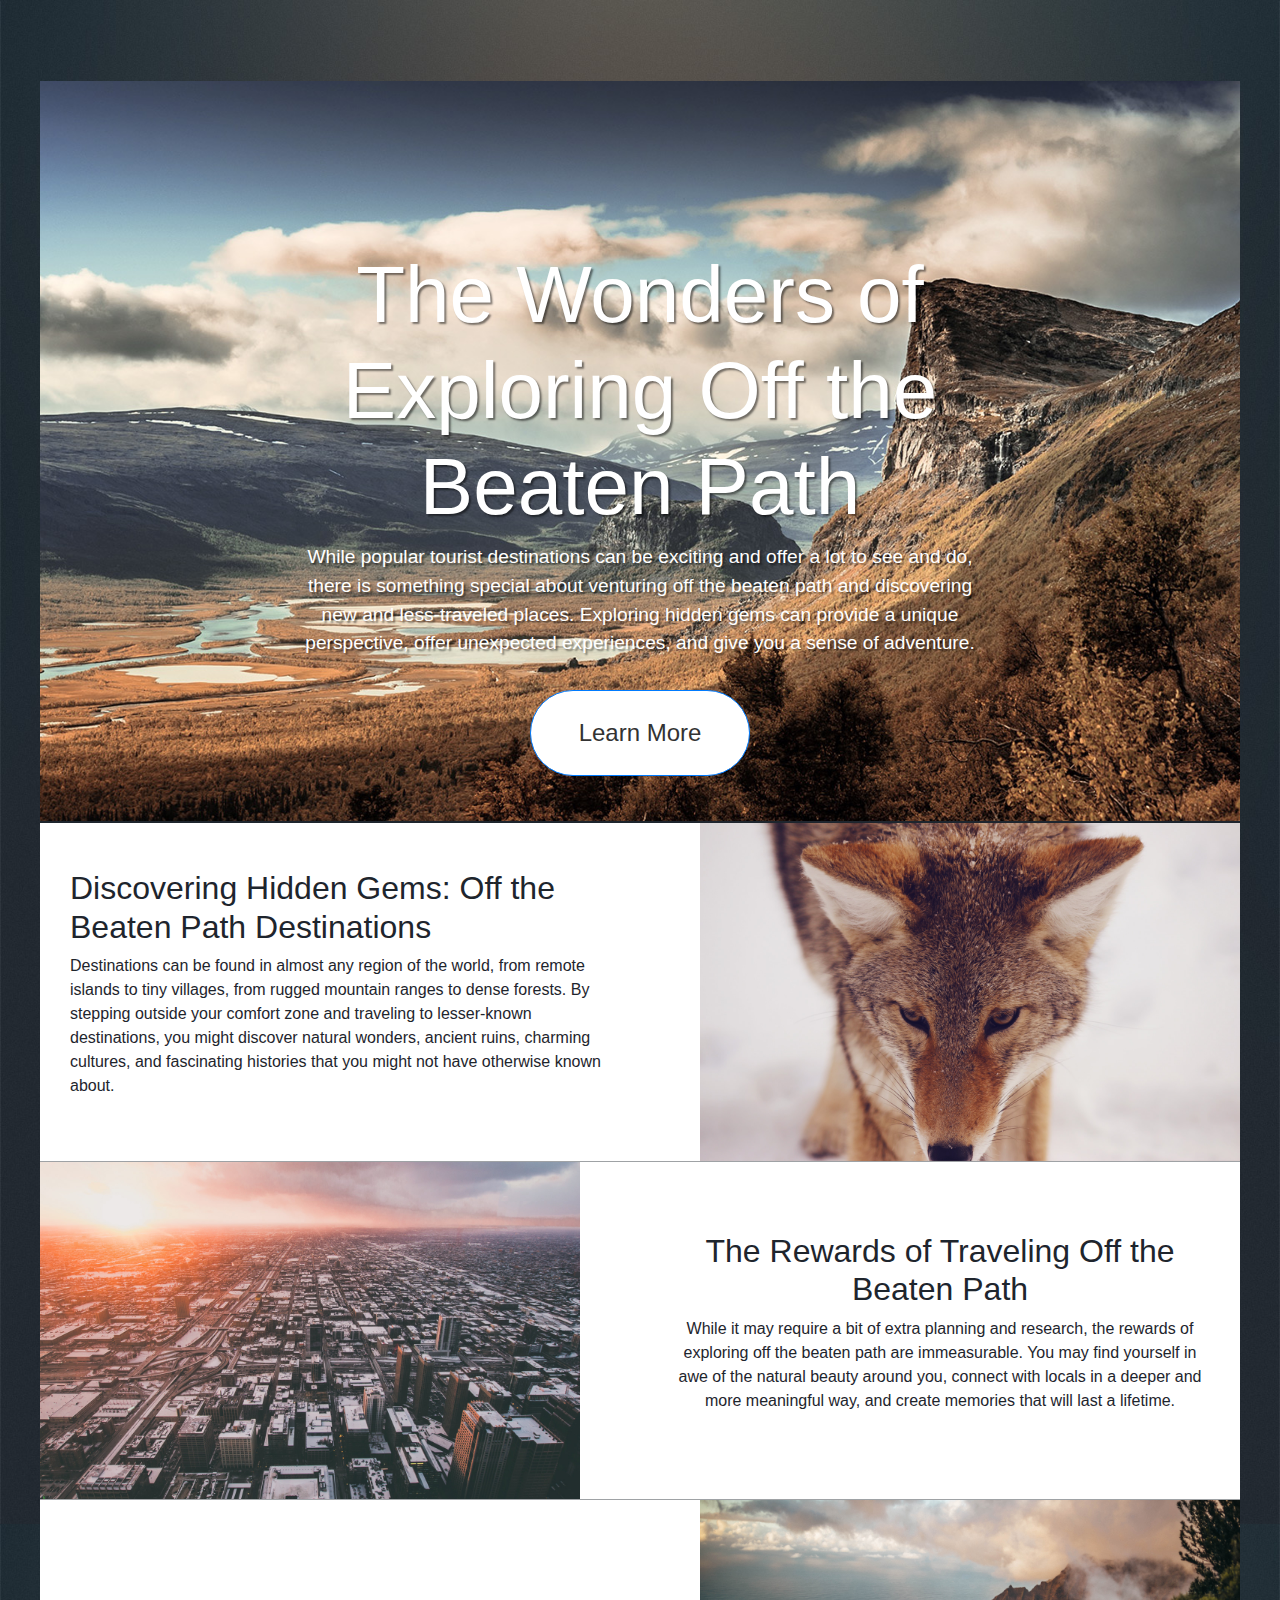
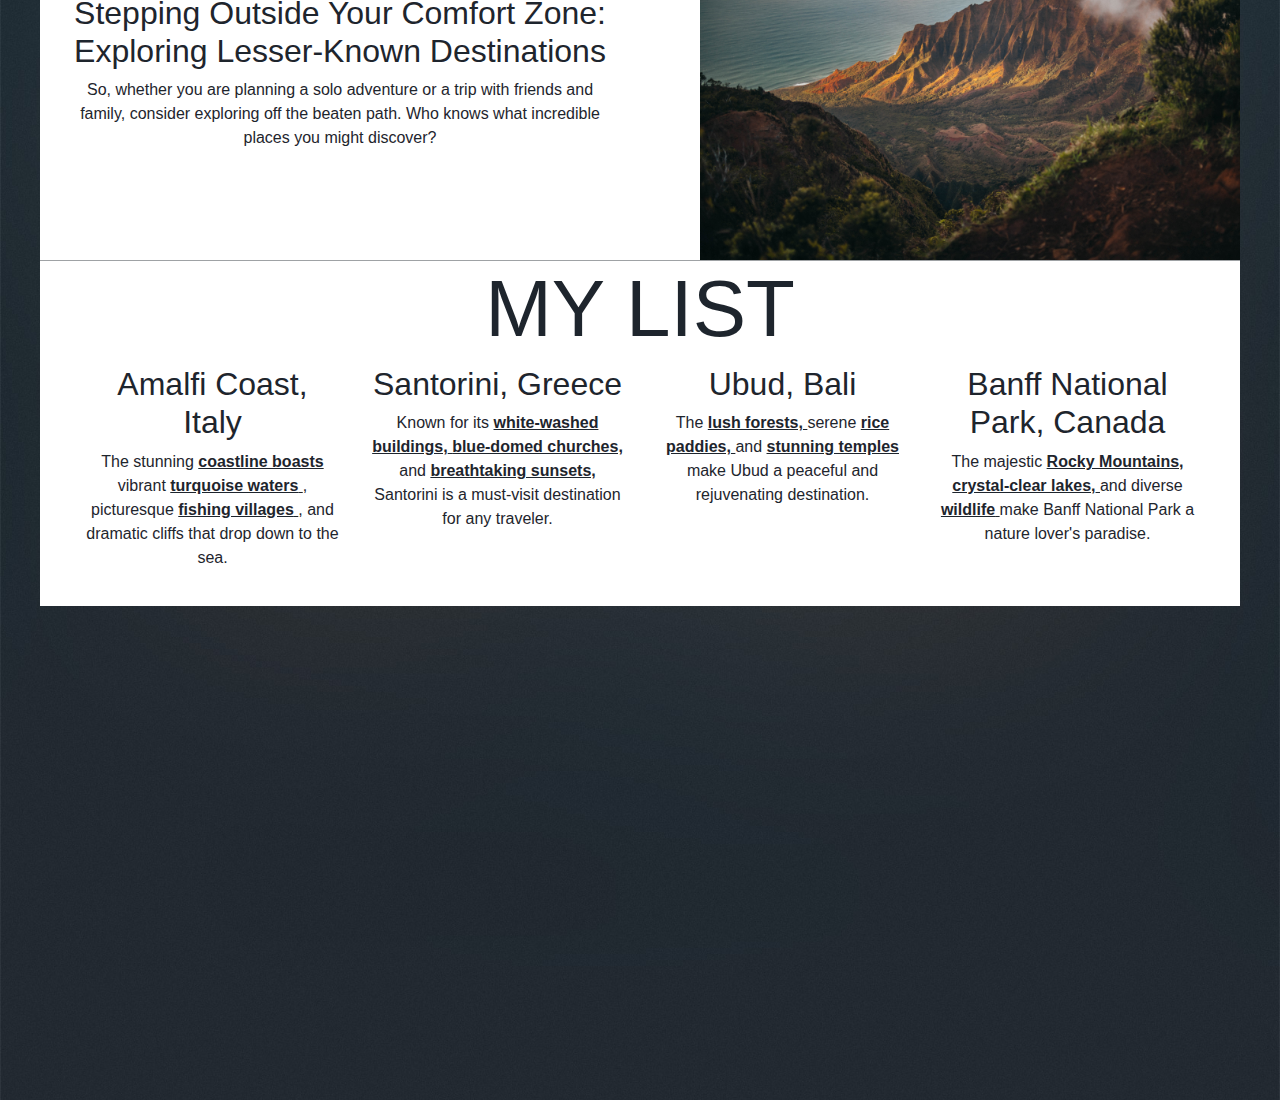
==== test.html @ a907fd4c "commit" ====
<!DOCTYPE html>
<html>
  <head>
    <head>
      <meta charset="UTF-8" />
      <meta name="viewport" content="width=device-width, initial-scale=1.0" />
      <title>Login</title>
      <link rel="stylesheet" href="app.css" />
      <link rel="stylesheet" href="Animation.css" />

      <link
        rel="stylesheet"
        href="https://cdn.jsdelivr.net/npm/bootstrap@4.0.0/dist/css/bootstrap.min.css"
        integrity="sha384-Gn5384xqQ1aoWXA+058RXPxPg6fy4IWvTNh0E263XmFcJlSAwiGgFAW/dAiS6JXm"
        crossorigin="anonymous"
      />

      <link
        href="https://unpkg.com/boxicons@2.1.4/css/boxicons.min.css"
        rel="stylesheet"
      />
    </head>
  </head>

  <body>
    <section id="section2">
      <div class="second-animation">
        <div class="container-small-own">
          <div class="personal-blog">
            <div class="header">
              <div class="container-fluid p-0">
                <img class="img-fluid" src="/Images/header-Blog.jpg" alt="" />
                <div class="text-center overlay-text">
                  <div class="grid-title">
                    <h1>The Wonders of Exploring Off the Beaten Path</h1>
                  </div>
                  <div class="grid-text">
                    <p>
                      While popular tourist destinations can be exciting and
                      offer a lot to see and do, there is something special
                      about venturing off the beaten path and discovering new
                      and less-traveled places. Exploring hidden gems can
                      provide a unique perspective, offer unexpected
                      experiences, and give you a sense of adventure.
                    </p>
                  </div>
                  <a href="#" class="btn btn-primary btn-lg">Learn More</a>
                </div>
              </div>
            </div>
            <div class="grid">
              <div class="grid-left text-left">
                <div class="grid-title">
                  <h2>
                    Discovering Hidden Gems: Off the Beaten Path Destinations
                  </h2>
                </div>
                <div class="grid-text">
                  <p>
                    Destinations can be found in almost any region of the world,
                    from remote islands to tiny villages, from rugged mountain
                    ranges to dense forests. By stepping outside your comfort
                    zone and traveling to lesser-known destinations, you might
                    discover natural wonders, ancient ruins, charming cultures,
                    and fascinating histories that you might not have otherwise
                    known about.
                  </p>
                </div>
              </div>
              <div class="grid-right">
                <img
                  class="img-float-right"
                  src="/Images/spotlight02.jpg"
                  alt=""
                />
              </div>
            </div>
            <div class="grid">
              <div class="grid-left">
                <img
                  class="img-float-left"
                  src="/Images/spotlight03.jpg"
                  alt=""
                />
              </div>
              <div class="grid-right">
                <div class="grid-title">
                  <h2>The Rewards of Traveling Off the Beaten Path</h2>
                </div>
                <div class="grid-text">
                  <p>
                    While it may require a bit of extra planning and research,
                    the rewards of exploring off the beaten path are
                    immeasurable. You may find yourself in awe of the natural
                    beauty around you, connect with locals in a deeper and more
                    meaningful way, and create memories that will last a
                    lifetime.
                  </p>
                </div>
              </div>
            </div>
            <div class="grid">
              <div class="grid-left">
                <div class="grid-title">
                  <h2>
                    Stepping Outside Your Comfort Zone: Exploring Lesser-Known
                    Destinations
                  </h2>
                </div>
                <div class="grid-text">
                  <p>
                    So, whether you are planning a solo adventure or a trip with
                    friends and family, consider exploring off the beaten path.
                    Who knows what incredible places you might discover?
                  </p>
                </div>
              </div>
              <div class="grid-right">
                <img
                  class="img-float-right"
                  src="/Images/spotlight04.jpg"
                  alt=""
                />
              </div>
            </div>
            <div class="container">
              <h1>MY LIST</h1>
              <div class="row">
                <div class="col-md-3">
                  <h2>Amalfi Coast, Italy</h2>
                  <p>
                    The stunning
                    <span class="hiddentxt">
                      <a>coastline boasts</a>
                    </span>
                    <span class="hiddenimg">
                      <img src="/Images/coastlineBoast.jpg" width="250" />
                    </span>
                    vibrant
                    <span class="hiddentxt2">
                      <a>turquoise waters</a>
                    </span>
                    <span class="hiddenimg2">
                      <img src="/Images/water.jpg" width="250" /> </span
                    >, picturesque
                    <span class="hiddentxt3">
                      <a>fishing villages</a>
                    </span>
                    <span class="hiddenimg3">
                      <img src="/Images/Fishing.jpg" width="250" /> </span
                    >, and dramatic cliffs that drop down to the sea.
                  </p>
                </div>
                <div class="col-md-3">
                  <h2>Santorini, Greece</h2>
                  <p>
                    Known for its
                    <span class="hiddentxt4">
                      <a>white-washed buildings,</a>
                    </span>
                    <span class="hiddenimg4">
                      <img src="/Images/greece (1).jpg" width="250" />
                    </span>
                    <span class="hiddentxt5">
                      <a> blue-domed churches,</a>
                    </span>
                    <span class="hiddenimg5">
                      <img src="/Images/greece (2).jpg" width="250" />
                    </span>
                    and
                    <span class="hiddentxt6">
                      <a>breathtaking sunsets,</a>
                    </span>
                    <span class="hiddenimg6">
                      <img src="/Images/greece (3).jpg" width="250" />
                    </span>
                    Santorini is a must-visit destination for any traveler.
                  </p>
                </div>
                <div class="col-md-3">
                  <h2>Ubud, Bali</h2>
                  <p>
                    The
                    <span class="hiddentxt7">
                      <a>lush forests,</a>
                    </span>
                    <span class="hiddenimg7">
                      <img src="/Images/Bali (1).jpg" width="250" />
                    </span>
                    serene
                    <span class="hiddentxt8">
                      <a>rice paddies,</a>
                    </span>
                    <span class="hiddenimg8">
                      <img src="/Images/Bali (2).jpg" width="250" />
                    </span>
                    and
                    <span class="hiddentxt9">
                      <a>stunning temples</a>
                    </span>
                    <span class="hiddenimg9">
                      <img src="/Images/Bali (3).jpg" width="250" />
                    </span>
                    make Ubud a peaceful and rejuvenating destination.
                  </p>
                </div>
                <div class="col-md-3">
                  <h2>Banff National Park, Canada</h2>
                  <p>
                    The majestic
                    <span class="hiddentxt10">
                      <a>Rocky Mountains,</a>
                    </span>
                    <span class="hiddenimg10">
                      <img src="/Images/Canada (1).jpg" width="250" />
                    </span>
                    <span class="hiddentxt11">
                      <a>crystal-clear lakes,</a>
                    </span>
                    <span class="hiddenimg11">
                      <img src="/Images/Canada (2).jpg" width="250" />
                    </span>
                    and diverse
                    <span class="hiddentxt12">
                      <a>wildlife</a>
                    </span>
                    <span class="hiddenimg12">
                      <img src="/Images/Canada (3).jpg" width="250" />
                    </span>
                    make Banff National Park a nature lover's paradise.
                  </p>
                </div>
              </div>
            </div>
          </div>
        </div>
      </div>
    </section>
    <script src="https://ajax.googleapis.com/ajax/libs/jquery/2.1.1/jquery.min.js"></script>

    <script
      src="https://code.jquery.com/jquery-3.2.1.slim.min.js"
      integrity="sha384-KJ3o2DKtIkvYIK3UENzmM7KCkRr/rE9/Qpg6aAZGJwFDMVNA/GpGFF93hXpG5KkN"
      crossorigin="anonymous"
    ></script>
    <script
      src="https://cdn.jsdelivr.net/npm/popper.js@1.12.9/dist/umd/popper.min.js"
      integrity="sha384-ApNbgh9B+Y1QKtv3Rn7W3mgPxhU9K/ScQsAP7hUibX39j7fakFPskvXusvfa0b4Q"
      crossorigin="anonymous"
    ></script>
    <script
      src="https://cdn.jsdelivr.net/npm/bootstrap@4.0.0/dist/js/bootstrap.min.js"
      integrity="sha384-JZR6Spejh4U02d8jOt6vLEHfe/JQGiRRSQQxSfFWpi1MquVdAyjUar5+76PVCmYl"
      crossorigin="anonymous"
    ></script>

    <script src="https://cdn.jsdelivr.net/npm/lozad/dist/lozad.min.js">
      const observer = lozad();
      observer.observe();
    </script>
    <script src="script.js"></script>
  </body>
</html>
---- app.css ----
@import url("https://fonts.googleapis.com/css2?family=Lato:wght@300&display=swap");
@import url("https://fonts.googleapis.com/css2?family=Advent+Pro:ital,wght@1,200&family=Montagu+Slab:opsz,wght@16..144,100&display=swap");

:root {
  --primary-color: #2a2a2a;;
  --secondary-color: #a5a58d;
  --dark-color: #002240;
  --text-color: #cb997e;
  --success-color: #5cb85c;
  --error-color: #d9534f;
}

* {
  box-sizing: border-box;
  padding: 0;
  margin: 0;
}

ul {
  list-style-type: none;
}

a {
  text-decoration: none;
  color: var(--text-color);
}

h1,
h2 {
  font-family: "Montagu Slab", serif;
  font-weight: 400;
  line-height: 1.2;
  margin: 10px 0;
}

p {
  margin: 10px 0;
}

img {
  width: 100%;
}

.flex {
  display: flex;
  justify-content: center;
  align-items: center;
  width: 100%;
}

.grid {
  display: grid;
  grid-template-columns: repeat(2, 1fr);
  justify-content: center;
  align-items: center;
  width: 100%;
}

.bx-cart {
  margin-left: 5px;
  font-size: 2em;
  cursor: pointer;
}

.bx-cart sup {
  font-size: .7em;
  color: rgb(248, 93, 93);
}

/* Navbar */

body {
  font-family: Arial, Helvetica, sans-serif;
  color: #fff;
  height: 100vh;
  line-height: 1.6;
  background-image: url(/Images/bg.jpg);
  background-size: cover;
}

.container-own {
  color: #fff;
  width: 100%;
  height: 100%;
  
  /* CSS Smooth Scroll */
  overflow-y: scroll;
  scroll-behavior: smooth;
  scroll-snap-type: y mandatory;
}

.container-small-own {
  max-width: 1280px;
  margin: 0 auto;
  overflow: auto;
  padding: 0 40px;
}

.lead {
  font-size: 1.5rem;
}

button {
  margin-top: 100px;
  text-decoration: none;
  list-style-type: none;
}

button a {
  background-color: #002240;
  padding: 20px 40px;
  border-radius: 20px;
  transition: 0.8s;
}

button a:hover {
  transition: 0.8s;
  padding: 30px 50px;
  color: skyblue;
  background-color: #033e72;
}

/*First section*/

section {
  display: flex;
  flex-direction: column;
  align-items: center;
  justify-content: center;
  text-align: center;
  width: 100%;
  height: 100vh;
  position: relative;
  /* Scroll Snap */
}


section h1 {
  font-size: 5rem;
}

.hide {
  opacity: 0;
}

.hidden {
  display: none !important;
}

.display-none {
  display: none;
}

section span {
  font-weight: bold;
  text-decoration: underline;
}

.first-animation {
  position: absolute;
  top: 1%;
}

.second-animation {
  position: absolute;
  top: 3%;
}

.wrapper {
  margin-top: 20rem;
}

/* Nav */

.container-nav {
  height: 100vh;
  width: 400px;
  overflow: hidden;
  position: fixed;
  left: 0;
  top: -30px;
}

.nav {
  height: 100vh;
  flex-direction: column !important;
  display: flex;
  transition: transform 1s ease, opacity 1s ease;
  background: rgba(255, 255, 255, 0.175);
  width: 5rem;
  line-height: 4rem;
  margin: -4rem auto 0 auto;
  overflow: hidden;
  width: calc(100% - 4rem);
  z-index: 2;
  margin-top: 50px;
}

.nav ul {
  display: flex;
  flex-direction: column !important;
}

.nav ul li a {
  display: block;
  font-size: 0.8rem;
  outline: none;
  padding: 0 2rem;
  color: #fff;
  text-transform: uppercase;
  font-weight: bold;
  border-bottom: 1px solid white;

  transition: background-color 0.2s ease-in-out, color 0.2s ease-in-out;
}


.nav ul.links li.active {
  background-color: #ffffff;
}

  .nav ul.links li.active a {
    color: #1e252d;
  }

    .nav ul.links li.active a:hover {
      color: #18bfef !important;
    }

  @media screen and (max-width: 980px) {

    .nav {
      display: none;
    }

  }

  /*Main content*/

  .main-content {
    background-color: #fff;
    color: #1e252d;
    width: 100%;
    margin-top: -10px;
    height: 100%;
    padding-bottom: 20px;
  }

  .grid1 {
    width: 50%;
    justify-content: center;
    align-items: center;
    margin-left: auto;
    margin-right: auto;
  }

  .main-content .grid {
    padding-bottom: 20px;
    border-bottom: 1px solid #033e72
  }

  .main-content header {
    padding-bottom: 40px;
  }

  .main-content header nav {
    margin-top: 40px
  }

  .main-content header .container-fluid {
    position: relative;
  }

  .main-content header .overlay-text {
    position: absolute;
    top: 50%;
    left: 50%;
    transform: translate(-50%, -50%);
    text-align: center;
    color: #fff;
  }
  
  .main-content header .overlay-text h1 {
    font-size: 3rem;
    font-weight: bold;
    margin-bottom: 1rem;
    text-shadow: 2px 2px 2px rgba(0,0,0,0.5);
  }
  
  .main-content header .overlay-text a {
    display: inline-block;
    font-size: 1.5rem;
    padding: 1.5rem 3rem;
    margin-top: 1rem;
    background-color: #fff;
    color: #333;
    border-radius: 50px;
    transition: background-color 0.2s ease-in-out, color 0.2s ease-in-out;
  }
  
  .main-content header .overlay-text a:hover {
    background-color: #333;
    color: #fff;
  }
  

  /*Main content products*/
  .input-group {
    width: 200px;
  }


  .carousel-container {
    position: relative;
    width: 100%;
    max-width: 500px;
    height: 400px;
    overflow: hidden;
    margin-top: 50px;
    margin-left: auto;
    margin-right: auto;
    
  }
  
  .carousel-wrapper {
    position: absolute;
    top: 0;
    left: 0;
    width: 100%;
    height: 100%;
    overflow-x: hidden;
    scroll-snap-type: x mandatory;
    -webkit-overflow-scrolling: touch;
  }
  
  .carousel {
    display: flex;
    flex-wrap: nowrap;
    scroll-snap-align: start;
    width: 1200px;
  }
  
  .product {
    position: relative;
    width: 250px;
    height: 400px;
    padding: 0;
    overflow: hidden;
  }
  
  .product img {
    padding-left: 0px;
    padding-right: 10px;
    width: 100%;
    height: 100%;
    object-fit: cover;
    transition: transform 0.3s ease-in-out;
  }
  
  .product:hover img {
    transform: scale(1.1);
  }
  
  .overlay {
    position: absolute;
    bottom: 0;
    left: 0;
    width: 100%;
    height: 400px;
    padding: 20px;
    background-color: rgba(0, 0, 0, 0.7);
    color: #fff;
    opacity: 0;
    transition: opacity 0.3s ease-in-out;
  }
  
  .product:hover .overlay {
    opacity: 1;
  }
  
  .prev-button, .next-button {
    position: absolute;
    transform: translateY(-50%);
    padding: 10px;
    background-color: #fff;
    border: none;
    outline: none;
    cursor: pointer;
  }
  
  .prev-button, .next-button {
    top: 50%;
    height: 100%;
    background-color: #033e7255;
  }

  .prev-button {
    left: 0;
  }
  
  .next-button {
    right: 0;
  }
  
  /*Product reviews*/
  
  .product-reviews {
    margin-top: 50px;
    border-top: 1px solid black;
  }

  .product-reviews h2 {
    margin: 15px;
  }

  .product-reviews .flex {
    margin: 10px;
    display: flex;
    flex-direction: column;
  }

  .product-reviews .card {
    width: 50%;
    margin: 10px;
    border-radius: 40px;
  }

  .product-reviews .card:first-child {
    margin-left: -40%;
  }

  .product-reviews .card:nth-child(even) {
    margin-right: -40%;
  }

  .product-reviews .card:last-child {
    margin-left: -40%;
  }

  .product-reviews .flex .card .card-title {
    text-decoration: underline;
  }

  .product-reviews .awards {
    border-top: 1px solid black;
  }

  .product-reviews li {
    margin: 5px;
  }

  /*Footer*/
  

/*Page 2*/

.page2 {
  background-image: repeating-linear-gradient(135deg, rgb(0,0,0) 0px, rgb(0,0,0) 10px,transparent 10px, transparent 11px),repeating-linear-gradient(22.5deg, rgb(0,0,0) 0px, rgb(0,0,0) 10px,transparent 10px, transparent 11px),linear-gradient(90deg, hsl(194,74%,56%),hsl(266,74%,56%),hsl(338,74%,56%),hsl(50,74%,56%),hsl(122,74%,56%));
  color: #fff;
  width: 100%;
}

.page2 .header {
  margin-top: 10px;
}

.page2 .grid .grid1 {
  margin-top: 40px;
}

.page2 .grid1 h2 {
  font-size: 5rem; 
}

.card-section {
  display: flex;
  flex-wrap: wrap;
  justify-content: center;
  max-width: 1300px;
  align-items:flex-start;
  
}

.card-own {
  margin: 20px;
  margin-top: 100px;
  margin-right: 20px;
  height: max-content;
  position: relative;
}


.card-own svg {
  position: absolute;
  right: 0;
  bottom: 50%;
  scale: 2;
}

.card-big:hover svg {
  stroke-dasharray: 70;
  stroke-dashoffset: 70;
  transition: stroke-dashoffset 0.5s ease-in-out;
}

.card-big {
  width: 500px;
}

.card-medium {
  width: 350px;
  margin-top: -100px;
  margin-right: 200px;
}

@media screen and (max-width: 860px) {

  .page2 .card-medium {
    margin-top: 100px;
    margin-right: 0;
  }

}

.card-small {
  width: 200px;
}


.personal-blog {
  background-color: #fff;
  color: #1e252d;
  width: 100%;
  margin-top: -10px;
  height: 100%;
  padding-bottom: 20px;
}

.personal-blog .container-fluid {
  position: relative;
  
}

.personal-blog .container-fluid .img-fluid {
  width: 100%;
  height: 100%;
  border-bottom: 2px solid #1e252d;
}

.personal-blog .overlay-text .grid-title,  
.personal-blog .overlay-text .grid-text {
  text-shadow: 2px 2px 2px rgba(0,0,0,0.5);
}

.personal-blog .overlay-text .grid-text {
  font-size: 1.2rem;
}

.personal-blog .overlay-text {
  position: absolute;
  top: 50%;
  left: 50%;
  transform: translate(-50%, -50%);
  text-align: center;
  color: #fff;
  margin-bottom: 1rem;
  width: 700px;
  height: 400px;
}

@media only screen and (max-width: 1100px) {
  .personal-blog .overlay-text .grid-title  h1{
    font-size: 2rem;
  }

}

@media only screen and (max-width:700px) {
  .personal-blog .overlay-text .grid-text {
    display: none;
  }
  .personal-blog .overlay-text {
    margin-top: 5rem;
    width: 400px;
  }
}


.personal-blog .overlay-text a {
  display: inline-block;
  font-size: 1.5rem;
  padding: 1.5rem 3rem;
  margin-top: 1rem;
  background-color: #fff;
  color: #333;
  border-radius: 50px;
  transition: background-color 0.2s ease-in-out, color 0.2s ease-in-out;
}

.personal-blog .overlay-text a:hover {
  background-color: #333;
  color: #fff;
}

.personal-blog .grid {
  border-bottom: 1px solid #1e252d6d;
  max-height: 361px;
}

.personal-blog .grid .grid-title,
.personal-blog .grid .grid-text {
  margin-left: 30px;
  margin-right: 30px;
}

.personal-blog img {
  width: 90%;
}

.img-float-left {
  float: left;
}

.img-float-right {
  float: right;
}

@media only screen and (max-width: 1080px) {
  .personal-blog header .grid {
    display: flex;
    flex-wrap: wrap;
    justify-content: center;
    align-items: center;
    height: 100%;
  }
  .personal-blog .grid .grid-left,
  .personal-blog .grid .grid-right {
    min-width: 350px;
  }
}


.hiddenimg {
  display: none;
}

.hiddentxt {
  font-weight: bold;
  z-index:99;
}

.hiddentxt a {
  text-decoration: none;
  z-index: 99;
  cursor: pointer;
}

.hiddentxt:hover ~ .hiddenimg {
  display: block;
  position: absolute;
  top: -20%;
  left: 100%;
    z-index: 2
}

.hiddenimg img {
  position: absolute;
  width: 200px;
  border: 1px solid #002240;
}
.hiddenimg2 {
  display: none;
}

.hiddentxt2 {
  font-weight: bold;
  z-index:99;
}

.hiddentxt2 a {
  text-decoration: none;
  z-index: 99;
  cursor: pointer;
}

.hiddentxt2:hover ~ .hiddenimg2 {
  display: block;
  position: absolute;
  top: -20%;
  left: 100%;
    z-index: 2
}

.hiddenimg2 img {
  position: absolute;
  width: 200px;
  border: 1px solid #002240;

}
.hiddenimg3 {
  display: none;
}

.hiddentxt3 {
  font-weight: bold;
  z-index:99;
}

.hiddentxt3 a {
  text-decoration: none;
  z-index: 99;
  cursor: pointer;
}

.hiddentxt3:hover ~ .hiddenimg3 {
  display: block;
  position: absolute;
  top: -20%;
  left: 100%;
    z-index: 2
}

.hiddenimg3 img {
  position: absolute;
  width: 200px;
  border: 1px solid #002240;
}
.hiddenimg4 {
  display: none;
}

.hiddentxt4 {
  font-weight: bold;
  z-index:99;
}

.hiddentxt4 a {
  text-decoration: none;
  z-index: 99;
  cursor: pointer;
}

.hiddentxt4:hover ~ .hiddenimg4 {
  display: block;
  position: absolute;
  top: -20%;
  left: 100%;
    z-index: 2
}

.hiddenimg4 img {
  position: absolute;
  width: 200px;
  border: 1px solid #002240;
}

.hiddenimg5 {
  display: none;
}

.hiddentxt5 {
  font-weight: bold;
  z-index:99;
}

.hiddentxt5 a {
  text-decoration: none;
  z-index: 99;
  cursor: pointer;
}

.hiddentxt5:hover ~ .hiddenimg5 {
  display: block;
  position: absolute;
  top: -80%;
  left: 100%;
    z-index: 2
}

.hiddenimg5 img {
  position: absolute;
  width: 200px;
  border: 1px solid #002240;
}

.hiddenimg6 {
  display: none;
}

.hiddentxt6 {
  font-weight: bold;
  z-index:99;
}

.hiddentxt6 a {
  text-decoration: none;
  z-index: 99;
  cursor: pointer;
}

.hiddentxt6:hover ~ .hiddenimg6 {
  display: block;
  position: absolute;
  top: -20%;
  left: 100%;
    z-index: 2
}

.hiddenimg6 img {
  position: absolute;
  width: 200px;
  border: 1px solid #002240;
}
.hiddenimg7 {
  display: none;
}

.hiddentxt7 {
  font-weight: bold;
  z-index:99;
}

.hiddentxt7 a {
  text-decoration: none;
  z-index: 99;
  cursor: pointer;
}

.hiddentxt7:hover ~ .hiddenimg7 {
  display: block;
  position: absolute;
  top: -20%;
  left: 100%;
    z-index: 2
}

.hiddenimg7 img {
  position: absolute;
  width: 200px;
  border: 1px solid #002240;
}
.hiddenimg8 {
  display: none;
}

.hiddentxt8 {
  font-weight: bold;
  z-index:99;
}

.hiddentxt8 a {
  text-decoration: none;
  z-index: 99;
  cursor: pointer;
}

.hiddentxt8:hover ~ .hiddenimg8 {
  display: block;
  position: absolute;
  top: -40%;
  left: 100%;
    z-index: 2
}

.hiddenimg8 img {
  position: absolute;
  width: 200px;
  border: 1px solid #002240;
}
.hiddenimg9 {
  display: none;
}

.hiddentxt9 {
  font-weight: bold;
  z-index:99;
}

.hiddentxt9 a {
  text-decoration: none;
  z-index: 99;
  cursor: pointer;
}

.hiddentxt9:hover ~ .hiddenimg9 {
  display: block;
  position: absolute;
  top: -40%;
  left: 100%;
    z-index: 2
}

.hiddenimg9 img {
  position: absolute;
  width: 200px;
  border: 1px solid #002240;
}
.hiddenimg10 {
  display: none;
}

.hiddentxt10 {
  font-weight: bold;
  z-index:99;
}

.hiddentxt10 a {
  text-decoration: none;
  z-index: 99;
  cursor: pointer;
}

.hiddentxt10:hover ~ .hiddenimg10 {
  display: block;
  position: absolute;
  top: -10%;
  right: 160%;
    z-index: 2
}

.hiddenimg10 img {
  position: absolute;
  width: 200px;
  border: 1px solid #002240;
}
.hiddenimg11 {
  display: none;
}

.hiddentxt11 {
  font-weight: bold;
  z-index:99;
}

.hiddentxt11 a {
  text-decoration: none;
  z-index: 99;
  cursor: pointer;
}

.hiddentxt11:hover ~ .hiddenimg11 {
  display: block;
  position: absolute;
  top: -10%;
  right: 160%;
    z-index: 2
}

.hiddenimg11 img {
  position: absolute;
  width: 200px;
  border: 1px solid #002240;
}
.hiddenimg12 {
  display: none;
}

.hiddentxt12 {
  font-weight: bold;
  z-index:99;
}

.hiddentxt12 a {
  text-decoration: none;
  z-index: 99;
  cursor: pointer;
}

.hiddentxt12:hover ~ .hiddenimg12 {
  display: block;
  position: absolute;
  top: -10%;
  right: 160%;
    z-index: 2
}

.hiddenimg12 img {
  position: absolute;
  width: 200px;
  border: 1px solid #002240;
}


/* Section Images */
#section1 {
  background-color: var(--primary-color);
  
}

#section2 {
  position: relative;
  height: 300vh;
  max-width: 1280px;
  margin-left: auto;
  margin-right: auto;
}

#section3 {
  background-color: var(--dark-color);
}

#section4 {
  background-color: var(--text-color);
}
---- Animation.css ----
.animation {
  position: relative;
}

.absolute {
  position: absolute;
  top: 20rem;
  left: 0;
  right: 0;
  margin-left: auto;
  margin-right: auto;
  width: 100%; /* Need a specific value to work */
}

@keyframes bounce {
  0%,
  100% {
    transform: translateY(0);
  }
  50% {
    transform: translateY(-20px);
  }
}

@keyframes fade {
  from {
    opacity: 1;
  }
  to {
    opacity: 0;
  }
}

@keyframes rotate {
  from {
    transform: rotate(0deg);
  }
  to {
    transform: rotate(360deg);
  }
}

@keyframes fade-in {
  from {
    opacity: 0;
  }
  to {
    opacity: 1;
  }
}

.fade-in {
  animation: fade-in 2s ease;
}

@keyframes slide-in-from-left {
  from {
    opacity: 0;
    transform: translateX(-100%);
  }
  to {
    transform: translateX(0);
    opacity: 1;
  }
}

@keyframes slide-out {
  from {
    transform: translateX(0);
    opacity: 1;
  }
  to {
    transform: translateX(100%);
    opacity: 0;
  }
}
@keyframes fade-out {
  from {
    opacity: 1;
  }
  to {
    opacity: 0;
  }
}

.fade-out {
  transition: 1s ease-in;
  opacity: 0;
}

#popup-message {
  position: fixed;
  top: 40%;
  left: 49.65%;
  transform: translate(-50%, -50%);
  background-color: #fff;
  border-radius: 5px;
  padding: 30px 40px;
  box-shadow: 0px 0px 10px rgba(0, 0, 0, 0.2);
  opacity: 0;
  transition: opacity .7s ease-in-out;
}

#popup-message.show {
  opacity: 1;
  transition: opacity .2s ease-in-out;
}

@keyframes button-animation {
  0% {
    transform: scale(1);
  }
  50% {
    transform: scale(1.2);
    background-color: aquamarine;
  }
  100% {
    transform: scale(1);
  }
}

.add-to-cart.clicked {
  animation-name: button-animation;
  animation-duration: 0.6s;
}
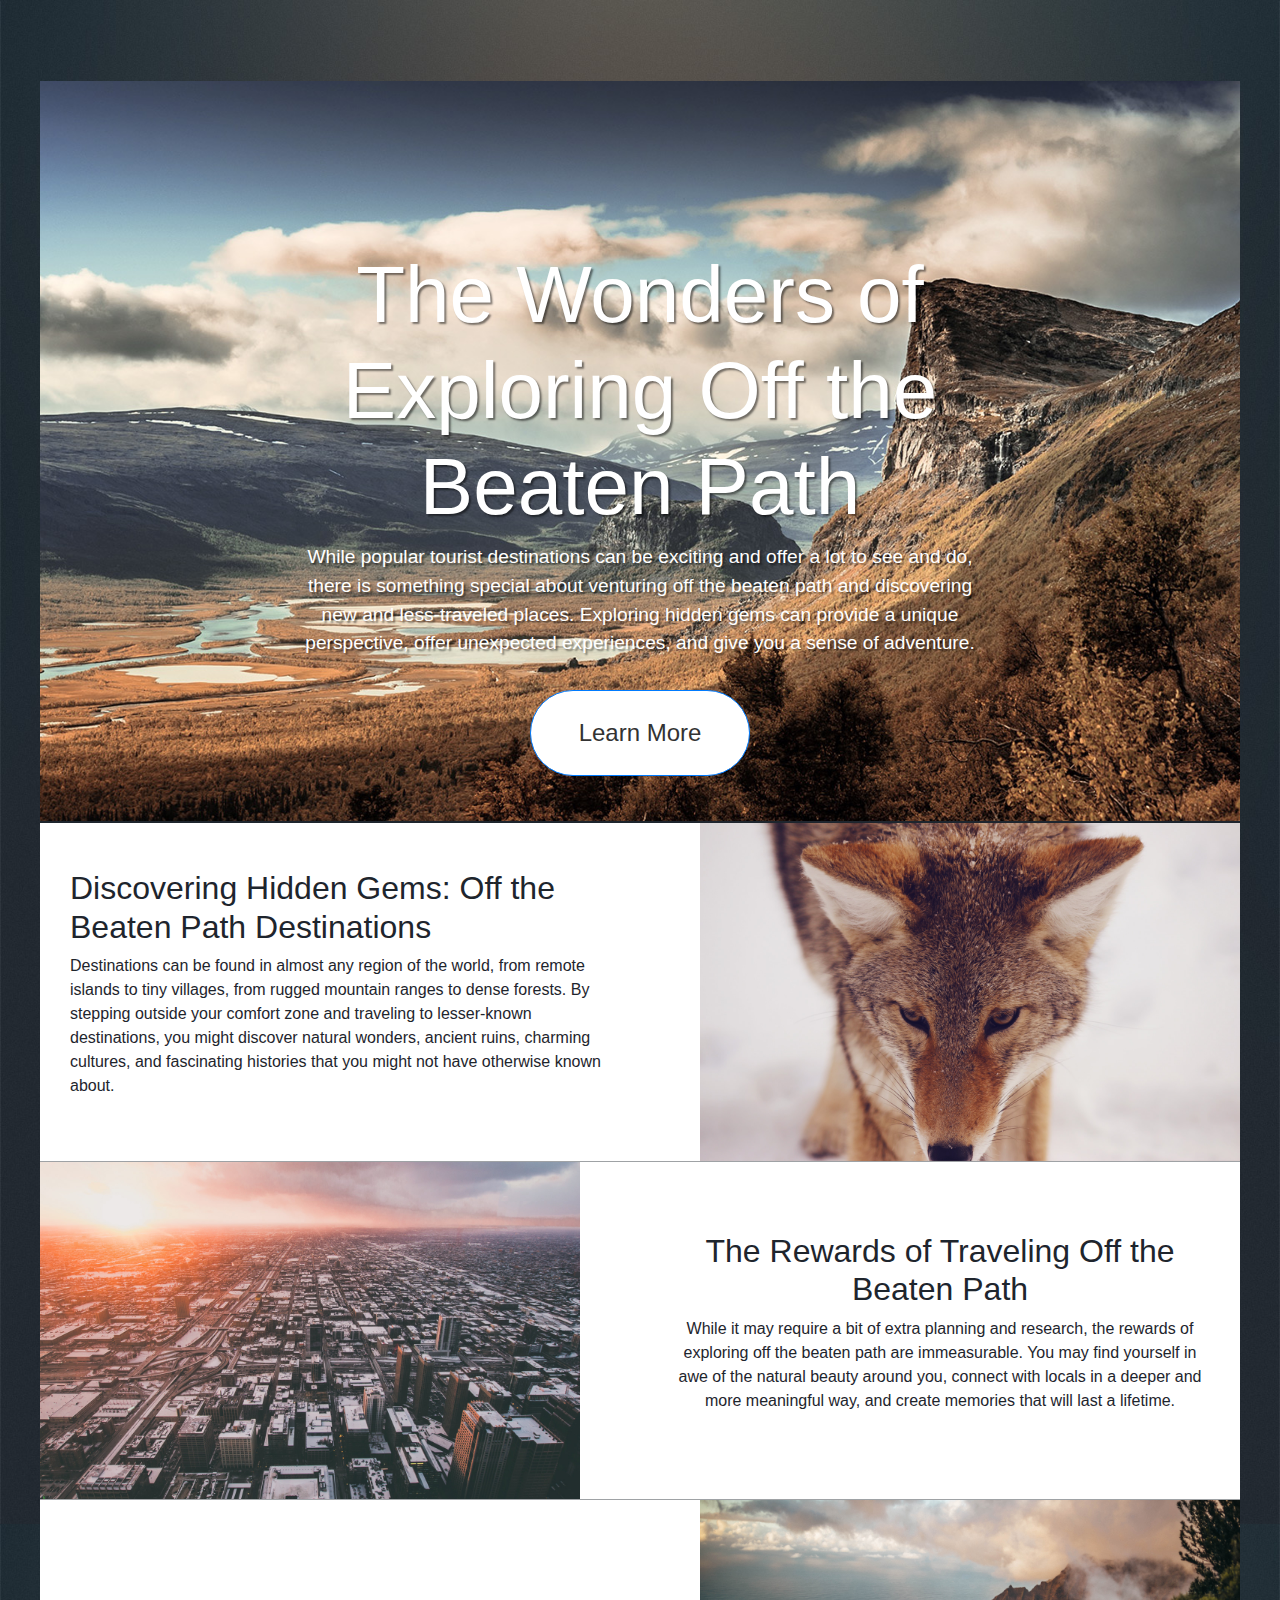
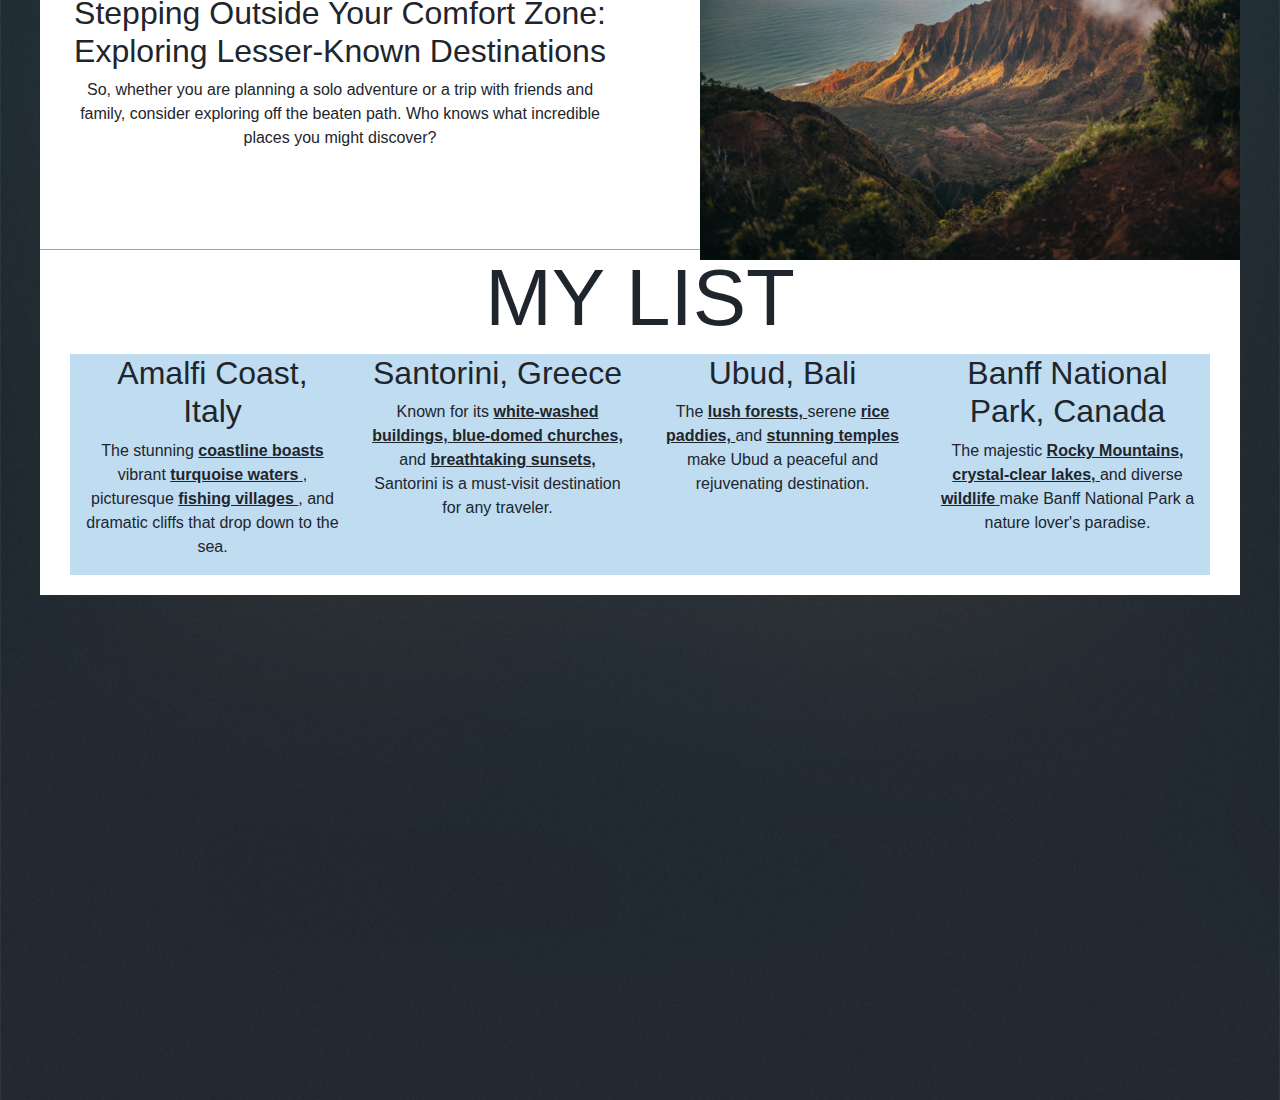
==== commit 630a32ca: "commit" ====
--- a/test.html
+++ b/test.html
@@ -165,14 +165,14 @@
                       <a> blue-domed churches,</a>
                     </span>
                     <span class="hiddenimg5">
-                      <img src="/Images/greece (2).jpg" width="250" />
+                      <img src="/Images/greece (3).jpg" width="250" />
                     </span>
                     and
                     <span class="hiddentxt6">
                       <a>breathtaking sunsets,</a>
                     </span>
                     <span class="hiddenimg6">
-                      <img src="/Images/greece (3).jpg" width="250" />
+                      <img src="/Images/greece (2).jpg" width="250" />
                     </span>
                     Santorini is a must-visit destination for any traveler.
                   </p>
@@ -185,14 +185,14 @@
                       <a>lush forests,</a>
                     </span>
                     <span class="hiddenimg7">
-                      <img src="/Images/Bali (1).jpg" width="250" />
+                      <img src="/Images/Bali (2).jpg" width="250" />
                     </span>
                     serene
                     <span class="hiddentxt8">
                       <a>rice paddies,</a>
                     </span>
                     <span class="hiddenimg8">
-                      <img src="/Images/Bali (2).jpg" width="250" />
+                      <img src="/Images/Bali (1).jpg" width="250" />
                     </span>
                     and
                     <span class="hiddentxt9">
@@ -212,7 +212,7 @@
                       <a>Rocky Mountains,</a>
                     </span>
                     <span class="hiddenimg10">
-                      <img src="/Images/Canada (1).jpg" width="250" />
+                      <img src="/Images/Canada (3).jpg" width="250" />
                     </span>
                     <span class="hiddentxt11">
                       <a>crystal-clear lakes,</a>
@@ -225,7 +225,7 @@
                       <a>wildlife</a>
                     </span>
                     <span class="hiddenimg12">
-                      <img src="/Images/Canada (3).jpg" width="250" />
+                      <img src="/Images/Canada (1).jpg" width="250" />
                     </span>
                     make Banff National Park a nature lover's paradise.
                   </p>
--- a/app.css
+++ b/app.css
@@ -2,7 +2,8 @@
 @import url("https://fonts.googleapis.com/css2?family=Advent+Pro:ital,wght@1,200&family=Montagu+Slab:opsz,wght@16..144,100&display=swap");
 
 :root {
-  --primary-color: #2a2a2a;;
+  --primary-color: #2a2a2a;
+  ;
   --secondary-color: #a5a58d;
   --dark-color: #002240;
   --text-color: #cb997e;
@@ -82,7 +83,6 @@
   color: #fff;
   width: 100%;
   height: 100%;
-  
   /* CSS Smooth Scroll */
   overflow-y: scroll;
   scroll-behavior: smooth;
@@ -94,6 +94,7 @@
   margin: 0 auto;
   overflow: auto;
   padding: 0 40px;
+  height: 100%;
 }
 
 .lead {
@@ -129,7 +130,7 @@
   justify-content: center;
   text-align: center;
   width: 100%;
-  height: 100vh;
+  height: 100%;
   position: relative;
   /* Scroll Snap */
 }
@@ -219,266 +220,364 @@
   background-color: #ffffff;
 }
 
-  .nav ul.links li.active a {
-    color: #1e252d;
-  }
-
-    .nav ul.links li.active a:hover {
-      color: #18bfef !important;
-    }
-
-  @media screen and (max-width: 980px) {
-
-    .nav {
-      display: none;
-    }
-
-  }
-
-  /*Main content*/
+.nav ul.links li.active a {
+  color: #1e252d;
+}
+
+.nav ul.links li.active a:hover {
+  color: #18bfef !important;
+}
+
+@media screen and (max-width: 2000px) {
+  .container-nav {
+    height: 110px;
+    width: 100%;
+    overflow: hidden;
+    position: absolute;
+    top: -120px;
+    display: flex;
+  }
+
+  .container-nav .nav {
+    height: 100vh;
+    flex-direction: row !important;
+    display: flex;
+    transition: transform 1s ease, opacity 1s ease;
+    background: rgb(184, 211, 239);
+    width: 5rem;
+    line-height: 4rem;
+    margin: -4rem auto 0 auto;
+    overflow: hidden;
+    width: calc(100% - 4rem);
+    z-index: 9999;
+    margin-top: 50px;
+    justify-content: center;
+  }
+
+  .container-nav .nav ul {
+    display: flex;
+    flex-direction: row !important;
+    z-index: 9999;
+  }
+
+}
+
+/*Main content*/
+
+.main-content {
+  background-color: #fff;
+  color: #1e252d;
+  width: 100%;
+  margin-top: -10px;
+  height: 100%;
+  padding-bottom: 20px;
+}
+
+.grid1 {
+  width: 50%;
+  justify-content: center;
+  align-items: center;
+  margin-left: auto;
+  margin-right: auto;
+}
+
+.main-content .grid {
+  padding-bottom: 20px;
+  border-bottom: 1px solid #033e72
+}
+
+.main-content header {
+  padding-bottom: 40px;
+  z-index: 0;
+}
+
+.main-content header nav {
+  margin-top: 40px;
+  z-index: 0;
+}
+
+.main-content header .container-fluid {
+  position: relative;
+}
+
+
+.main-content header .overlay-text {
+  position: absolute;
+  top: 50%;
+  left: 50%;
+  transform: translate(-50%, -50%);
+  text-align: center;
+  color: #fff;
+}
+
+.main-content header .overlay-text h1 {
+  font-size: 48px;
+  font-weight: bold;
+  margin-bottom: 1rem;
+  text-shadow: 2px 2px 2px rgba(0, 0, 0, 0.5);
+}
+
+
+
+.main-content header .overlay-text a {
+  display: inline-block;
+  font-size: 1.5rem;
+  padding: 1.5rem 3rem;
+  margin-top: 1rem;
+  background-color: #fff;
+  color: #333;
+  border-radius: 50px;
+  transition: background-color 0.2s ease-in-out, color 0.2s ease-in-out;
+}
+
+.main-content header .overlay-text a:hover {
+  background-color: #333;
+  color: #fff;
+}
+
+/* Media query for smaller screens */
+@media only screen and (max-width: 768px) {
+  .main-content header .overlay-text h1 {
+    font-size: 36px;
+  }
+
+  .main-content header .overlay-text a {
+    font-size: 1rem;
+    padding: 1rem 2rem;
+  }
+}
+
+/* Media query for even smaller screens */
+@media only screen and (max-width: 576px) {
+
+
+  .container-small-own {
+    max-width: 1280px;
+    margin: 0 auto;
+    overflow: auto;
+    padding: 0 0px;
+  }
 
   .main-content {
-    background-color: #fff;
-    color: #1e252d;
-    width: 100%;
-    margin-top: -10px;
-    height: 100%;
-    padding-bottom: 20px;
-  }
-
-  .grid1 {
-    width: 50%;
-    justify-content: center;
-    align-items: center;
-    margin-left: auto;
-    margin-right: auto;
-  }
-
-  .main-content .grid {
-    padding-bottom: 20px;
-    border-bottom: 1px solid #033e72
-  }
-
-  .main-content header {
-    padding-bottom: 40px;
-  }
-
-  .main-content header nav {
-    margin-top: 40px
-  }
-
-  .main-content header .container-fluid {
-    position: relative;
-  }
-
-  .main-content header .overlay-text {
-    position: absolute;
-    top: 50%;
-    left: 50%;
-    transform: translate(-50%, -50%);
-    text-align: center;
-    color: #fff;
-  }
-  
+
+  }
+
   .main-content header .overlay-text h1 {
-    font-size: 3rem;
-    font-weight: bold;
-    margin-bottom: 1rem;
-    text-shadow: 2px 2px 2px rgba(0,0,0,0.5);
-  }
-  
+    font-size: 24px;
+  }
   .main-content header .overlay-text a {
-    display: inline-block;
-    font-size: 1.5rem;
-    padding: 1.5rem 3rem;
-    margin-top: 1rem;
-    background-color: #fff;
-    color: #333;
-    border-radius: 50px;
-    transition: background-color 0.2s ease-in-out, color 0.2s ease-in-out;
-  }
-  
-  .main-content header .overlay-text a:hover {
-    background-color: #333;
-    color: #fff;
-  }
-  
-
-  /*Main content products*/
-  .input-group {
-    width: 200px;
-  }
-
-
-  .carousel-container {
-    position: relative;
-    width: 100%;
-    max-width: 500px;
-    height: 400px;
-    overflow: hidden;
-    margin-top: 50px;
-    margin-left: auto;
-    margin-right: auto;
-    
-  }
-  
-  .carousel-wrapper {
-    position: absolute;
-    top: 0;
-    left: 0;
-    width: 100%;
-    height: 100%;
-    overflow-x: hidden;
-    scroll-snap-type: x mandatory;
-    -webkit-overflow-scrolling: touch;
-  }
-  
-  .carousel {
-    display: flex;
-    flex-wrap: nowrap;
-    scroll-snap-align: start;
-    width: 1200px;
-  }
-  
-  .product {
-    position: relative;
-    width: 250px;
-    height: 400px;
-    padding: 0;
-    overflow: hidden;
-  }
-  
-  .product img {
-    padding-left: 0px;
-    padding-right: 10px;
-    width: 100%;
-    height: 100%;
-    object-fit: cover;
-    transition: transform 0.3s ease-in-out;
-  }
-  
-  .product:hover img {
-    transform: scale(1.1);
-  }
-  
-  .overlay {
-    position: absolute;
-    bottom: 0;
-    left: 0;
-    width: 100%;
-    height: 400px;
-    padding: 20px;
-    background-color: rgba(0, 0, 0, 0.7);
-    color: #fff;
-    opacity: 0;
-    transition: opacity 0.3s ease-in-out;
-  }
-  
-  .product:hover .overlay {
-    opacity: 1;
-  }
-  
-  .prev-button, .next-button {
-    position: absolute;
-    transform: translateY(-50%);
-    padding: 10px;
-    background-color: #fff;
-    border: none;
-    outline: none;
-    cursor: pointer;
-  }
-  
-  .prev-button, .next-button {
-    top: 50%;
-    height: 100%;
-    background-color: #033e7255;
-  }
-
-  .prev-button {
-    left: 0;
-  }
-  
-  .next-button {
-    right: 0;
-  }
-  
-  /*Product reviews*/
-  
-  .product-reviews {
-    margin-top: 50px;
-    border-top: 1px solid black;
-  }
-
-  .product-reviews h2 {
-    margin: 15px;
-  }
-
-  .product-reviews .flex {
-    margin: 10px;
-    display: flex;
-    flex-direction: column;
-  }
-
-  .product-reviews .card {
-    width: 50%;
-    margin: 10px;
-    border-radius: 40px;
-  }
-
-  .product-reviews .card:first-child {
-    margin-left: -40%;
-  }
-
-  .product-reviews .card:nth-child(even) {
-    margin-right: -40%;
-  }
-
-  .product-reviews .card:last-child {
-    margin-left: -40%;
-  }
-
-  .product-reviews .flex .card .card-title {
-    text-decoration: underline;
-  }
-
-  .product-reviews .awards {
-    border-top: 1px solid black;
-  }
-
-  .product-reviews li {
-    margin: 5px;
-  }
-
-  /*Footer*/
-  
+    font-size: .7rem;
+    padding: .7rem 1.5rem;
+  }
+}
+
+
+/*Main content products*/
+.input-group {
+  width: 200px;
+}
+
+
+.carousel-container {
+  position: relative;
+  width: 100%;
+  max-width: 500px;
+  height: 400px;
+  overflow: hidden;
+  margin-top: 50px;
+  margin-left: auto;
+  margin-right: auto;
+
+}
+
+.carousel-wrapper {
+  position: absolute;
+  top: 0;
+  left: 0;
+  width: 100%;
+  height: 100%;
+  overflow-x: hidden;
+  scroll-snap-type: x mandatory;
+  -webkit-overflow-scrolling: touch;
+}
+
+.carousel {
+  display: flex;
+  flex-wrap: nowrap;
+  scroll-snap-align: start;
+  width: 1200px;
+}
+
+.product {
+  position: relative;
+  width: 250px;
+  height: 400px;
+  padding: 0;
+  overflow: hidden;
+}
+
+.product img {
+  padding-left: 0px;
+  padding-right: 10px;
+  width: 100%;
+  height: 100%;
+  object-fit: cover;
+  transition: transform 0.3s ease-in-out;
+}
+
+.product:hover img {
+  transform: scale(1.1);
+}
+
+.overlay {
+  position: absolute;
+  bottom: 0;
+  left: 0;
+  width: 100%;
+  height: 400px;
+  padding: 20px;
+  background-color: rgba(0, 0, 0, 0.7);
+  color: #fff;
+  opacity: 0;
+  transition: opacity 0.3s ease-in-out;
+}
+
+.product:hover .overlay {
+  opacity: 1;
+}
+
+.prev-button,
+.next-button {
+  position: absolute;
+  transform: translateY(-50%);
+  padding: 10px;
+  background-color: #fff;
+  border: none;
+  outline: none;
+  cursor: pointer;
+}
+
+.prev-button,
+.next-button {
+  top: 50%;
+  height: 100%;
+  background-color: #033e7255;
+}
+
+.prev-button {
+  left: 0;
+}
+
+.next-button {
+  right: 0;
+}
+
+/*Product reviews*/
+
+.product-reviews {
+  margin-top: 100px;
+  padding-top: 100px;
+  padding-bottom: 100px;
+  background: #00abee28;
+}
+
+.product-reviews h2 {
+  margin-bottom: 35px;
+}
+
+.product-reviews .flex {
+  margin: 10px;
+  display: flex;
+  flex-direction: column;
+}
+
+.product-reviews .card {
+  width: 50%;
+  margin: 10px;
+  border-radius: 40px;
+  box-shadow: 28px 28px 50px 0 rgba(5, 15, 31, 0.16), -23px -23px 45px 0 #00abee28;
+}
+
+.product-reviews .card:first-child {
+  margin-left: -40%;
+}
+
+.product-reviews .card:nth-child(even) {
+  margin-right: -40%;
+}
+
+.product-reviews .card:last-child {
+  margin-left: -40%;
+}
+
+.product-reviews .flex .card .card-title {
+  text-decoration: underline;
+}
+
+.product-reviews .awards {
+  border-top: 1px solid black;
+}
+
+.product-reviews li {
+  margin: 5px;
+}
+
+#user-img {
+  width: 50px;
+}
+
+.awards {
+  margin-top: 30px;
+}
+
+
+/*Footer*/
+
 
 /*Page 2*/
 
 .page2 {
-  background-image: repeating-linear-gradient(135deg, rgb(0,0,0) 0px, rgb(0,0,0) 10px,transparent 10px, transparent 11px),repeating-linear-gradient(22.5deg, rgb(0,0,0) 0px, rgb(0,0,0) 10px,transparent 10px, transparent 11px),linear-gradient(90deg, hsl(194,74%,56%),hsl(266,74%,56%),hsl(338,74%,56%),hsl(50,74%,56%),hsl(122,74%,56%));
+  background-image: repeating-linear-gradient(135deg, rgb(0, 0, 0) 0px, rgb(0, 0, 0) 10px, transparent 10px, transparent 11px), repeating-linear-gradient(22.5deg, rgb(0, 0, 0) 0px, rgb(0, 0, 0) 10px, transparent 10px, transparent 11px), linear-gradient(90deg, hsl(194, 74%, 56%), hsl(266, 74%, 56%), hsl(338, 74%, 56%), hsl(50, 74%, 56%), hsl(122, 74%, 56%));
+  color: #ff3b3b;
+  width: 100%;
+  height: 100%;
+}
+
+.page2 .header .hero  {
+  background-image: url(/Images/party-back.jpeg);
   color: #fff;
+  background-size: 100%;
+  background-repeat: no-repeat;
+  margin-top: 100px;
   width: 100%;
-}
-
-.page2 .header {
-  margin-top: 10px;
-}
-
-.page2 .grid .grid1 {
-  margin-top: 40px;
-}
-
-.page2 .grid1 h2 {
-  font-size: 5rem; 
-}
+  height: 500px;
+  font-weight: bold;
+  text-shadow: 2px 2px 2px rgba(0, 0, 0, 0.5);
+}
+
+.page2 .header .hero .hero-text {
+  width: 60%;
+  padding-top: 120px;
+  margin-left: auto;
+  margin-right: auto;
+}
+
+.page2 .header .hero h2 {
+  font-size: 5rem;
+}
+
+.page2 .header .hero p {
+  font-size: 1.5rem;
+}
+
 
 .card-section {
   display: flex;
   flex-wrap: wrap;
   justify-content: center;
   max-width: 1300px;
-  align-items:flex-start;
-  
+  align-items: flex-start;
+
 }
 
 .card-own {
@@ -520,6 +619,31 @@
     margin-right: 0;
   }
 
+}
+
+@media screen and (max-width: 550px) {
+  .page2 .grid .grid2 {
+    display: none;
+  }
+
+  .page2 .grid {
+    display: grid;
+    grid-template-columns: repeat(1fr);
+    margin-left: auto;
+    margin-right: auto;
+    justify-content: center;
+    align-items: center;
+    max-width: 530px;
+    min-width: 330px;
+  }
+
+  .page2 .grid .grid1{
+    display: grid;
+    max-width: 530px;
+    min-width: 330px;
+    justify-content: center;
+    align-items: center;
+  }
 }
 
 .card-small {
@@ -538,7 +662,7 @@
 
 .personal-blog .container-fluid {
   position: relative;
-  
+
 }
 
 .personal-blog .container-fluid .img-fluid {
@@ -547,9 +671,9 @@
   border-bottom: 2px solid #1e252d;
 }
 
-.personal-blog .overlay-text .grid-title,  
+.personal-blog .overlay-text .grid-title,
 .personal-blog .overlay-text .grid-text {
-  text-shadow: 2px 2px 2px rgba(0,0,0,0.5);
+  text-shadow: 2px 2px 2px rgba(0, 0, 0, 0.5);
 }
 
 .personal-blog .overlay-text .grid-text {
@@ -569,7 +693,7 @@
 }
 
 @media only screen and (max-width: 1100px) {
-  .personal-blog .overlay-text .grid-title  h1{
+  .personal-blog .overlay-text .grid-title h1 {
     font-size: 2rem;
   }
 
@@ -579,6 +703,7 @@
   .personal-blog .overlay-text .grid-text {
     display: none;
   }
+
   .personal-blog .overlay-text {
     margin-top: 5rem;
     width: 400px;
@@ -604,7 +729,7 @@
 
 .personal-blog .grid {
   border-bottom: 1px solid #1e252d6d;
-  max-height: 361px;
+  max-height: 350px;
 }
 
 .personal-blog .grid .grid-title,
@@ -615,6 +740,7 @@
 
 .personal-blog img {
   width: 90%;
+  max-height: 339;
 }
 
 .img-float-left {
@@ -633,6 +759,7 @@
     align-items: center;
     height: 100%;
   }
+
   .personal-blog .grid .grid-left,
   .personal-blog .grid .grid-right {
     min-width: 350px;
@@ -640,13 +767,17 @@
 }
 
 
+.col-md-3 {
+  background-color: rgba(170, 209, 236, 0.758);
+}
+
 .hiddenimg {
   display: none;
 }
 
 .hiddentxt {
   font-weight: bold;
-  z-index:99;
+  z-index: 99;
 }
 
 .hiddentxt a {
@@ -655,12 +786,12 @@
   cursor: pointer;
 }
 
-.hiddentxt:hover ~ .hiddenimg {
+.hiddentxt:hover~.hiddenimg {
   display: block;
   position: absolute;
   top: -20%;
   left: 100%;
-    z-index: 2
+  z-index: 2
 }
 
 .hiddenimg img {
@@ -668,13 +799,14 @@
   width: 200px;
   border: 1px solid #002240;
 }
+
 .hiddenimg2 {
   display: none;
 }
 
 .hiddentxt2 {
   font-weight: bold;
-  z-index:99;
+  z-index: 99;
 }
 
 .hiddentxt2 a {
@@ -683,12 +815,12 @@
   cursor: pointer;
 }
 
-.hiddentxt2:hover ~ .hiddenimg2 {
+.hiddentxt2:hover~.hiddenimg2 {
   display: block;
   position: absolute;
   top: -20%;
   left: 100%;
-    z-index: 2
+  z-index: 2
 }
 
 .hiddenimg2 img {
@@ -697,13 +829,14 @@
   border: 1px solid #002240;
 
 }
+
 .hiddenimg3 {
   display: none;
 }
 
 .hiddentxt3 {
   font-weight: bold;
-  z-index:99;
+  z-index: 99;
 }
 
 .hiddentxt3 a {
@@ -712,12 +845,12 @@
   cursor: pointer;
 }
 
-.hiddentxt3:hover ~ .hiddenimg3 {
+.hiddentxt3:hover~.hiddenimg3 {
   display: block;
   position: absolute;
   top: -20%;
   left: 100%;
-    z-index: 2
+  z-index: 2
 }
 
 .hiddenimg3 img {
@@ -725,13 +858,14 @@
   width: 200px;
   border: 1px solid #002240;
 }
+
 .hiddenimg4 {
   display: none;
 }
 
 .hiddentxt4 {
   font-weight: bold;
-  z-index:99;
+  z-index: 99;
 }
 
 .hiddentxt4 a {
@@ -740,12 +874,12 @@
   cursor: pointer;
 }
 
-.hiddentxt4:hover ~ .hiddenimg4 {
+.hiddentxt4:hover~.hiddenimg4 {
   display: block;
   position: absolute;
   top: -20%;
   left: 100%;
-    z-index: 2
+  z-index: 2
 }
 
 .hiddenimg4 img {
@@ -760,7 +894,7 @@
 
 .hiddentxt5 {
   font-weight: bold;
-  z-index:99;
+  z-index: 99;
 }
 
 .hiddentxt5 a {
@@ -769,12 +903,12 @@
   cursor: pointer;
 }
 
-.hiddentxt5:hover ~ .hiddenimg5 {
+.hiddentxt5:hover~.hiddenimg5 {
   display: block;
   position: absolute;
-  top: -80%;
+  top: -20%;
   left: 100%;
-    z-index: 2
+  z-index: 2
 }
 
 .hiddenimg5 img {
@@ -789,7 +923,7 @@
 
 .hiddentxt6 {
   font-weight: bold;
-  z-index:99;
+  z-index: 99;
 }
 
 .hiddentxt6 a {
@@ -798,12 +932,12 @@
   cursor: pointer;
 }
 
-.hiddentxt6:hover ~ .hiddenimg6 {
+.hiddentxt6:hover~.hiddenimg6 {
   display: block;
   position: absolute;
-  top: -20%;
+  top: -60%;
   left: 100%;
-    z-index: 2
+  z-index: 2
 }
 
 .hiddenimg6 img {
@@ -811,13 +945,14 @@
   width: 200px;
   border: 1px solid #002240;
 }
+
 .hiddenimg7 {
   display: none;
 }
 
 .hiddentxt7 {
   font-weight: bold;
-  z-index:99;
+  z-index: 99;
 }
 
 .hiddentxt7 a {
@@ -826,12 +961,12 @@
   cursor: pointer;
 }
 
-.hiddentxt7:hover ~ .hiddenimg7 {
+.hiddentxt7:hover~.hiddenimg7 {
   display: block;
   position: absolute;
-  top: -20%;
+  top: -30%;
   left: 100%;
-    z-index: 2
+  z-index: 2
 }
 
 .hiddenimg7 img {
@@ -839,13 +974,14 @@
   width: 200px;
   border: 1px solid #002240;
 }
+
 .hiddenimg8 {
   display: none;
 }
 
 .hiddentxt8 {
   font-weight: bold;
-  z-index:99;
+  z-index: 99;
 }
 
 .hiddentxt8 a {
@@ -854,12 +990,12 @@
   cursor: pointer;
 }
 
-.hiddentxt8:hover ~ .hiddenimg8 {
+.hiddentxt8:hover~.hiddenimg8 {
   display: block;
   position: absolute;
   top: -40%;
   left: 100%;
-    z-index: 2
+  z-index: 2
 }
 
 .hiddenimg8 img {
@@ -867,13 +1003,14 @@
   width: 200px;
   border: 1px solid #002240;
 }
+
 .hiddenimg9 {
   display: none;
 }
 
 .hiddentxt9 {
   font-weight: bold;
-  z-index:99;
+  z-index: 99;
 }
 
 .hiddentxt9 a {
@@ -882,12 +1019,12 @@
   cursor: pointer;
 }
 
-.hiddentxt9:hover ~ .hiddenimg9 {
+.hiddentxt9:hover~.hiddenimg9 {
   display: block;
   position: absolute;
   top: -40%;
   left: 100%;
-    z-index: 2
+  z-index: 2
 }
 
 .hiddenimg9 img {
@@ -895,13 +1032,14 @@
   width: 200px;
   border: 1px solid #002240;
 }
+
 .hiddenimg10 {
   display: none;
 }
 
 .hiddentxt10 {
   font-weight: bold;
-  z-index:99;
+  z-index: 99;
 }
 
 .hiddentxt10 a {
@@ -910,12 +1048,12 @@
   cursor: pointer;
 }
 
-.hiddentxt10:hover ~ .hiddenimg10 {
+.hiddentxt10:hover~.hiddenimg10 {
   display: block;
   position: absolute;
   top: -10%;
   right: 160%;
-    z-index: 2
+  z-index: 2
 }
 
 .hiddenimg10 img {
@@ -923,13 +1061,14 @@
   width: 200px;
   border: 1px solid #002240;
 }
+
 .hiddenimg11 {
   display: none;
 }
 
 .hiddentxt11 {
   font-weight: bold;
-  z-index:99;
+  z-index: 99;
 }
 
 .hiddentxt11 a {
@@ -938,12 +1077,12 @@
   cursor: pointer;
 }
 
-.hiddentxt11:hover ~ .hiddenimg11 {
+.hiddentxt11:hover~.hiddenimg11 {
   display: block;
   position: absolute;
   top: -10%;
   right: 160%;
-    z-index: 2
+  z-index: 2
 }
 
 .hiddenimg11 img {
@@ -951,13 +1090,14 @@
   width: 200px;
   border: 1px solid #002240;
 }
+
 .hiddenimg12 {
   display: none;
 }
 
 .hiddentxt12 {
   font-weight: bold;
-  z-index:99;
+  z-index: 99;
 }
 
 .hiddentxt12 a {
@@ -966,12 +1106,12 @@
   cursor: pointer;
 }
 
-.hiddentxt12:hover ~ .hiddenimg12 {
+.hiddentxt12:hover~.hiddenimg12 {
   display: block;
   position: absolute;
   top: -10%;
   right: 160%;
-    z-index: 2
+  z-index: 2
 }
 
 .hiddenimg12 img {
@@ -980,11 +1120,147 @@
   border: 1px solid #002240;
 }
 
+@media only screen and (max-width: 400px) {
+
+  .personal-blog .header .overlay-text h1{
+    font-size: 30px;
+    margin-top: 60px;
+  }
+
+  .personal-blog .header .overlay-text a {
+    padding: 5px 15px;
+    font-size: 24px;
+  }
+
+  .personal-blog .grid {
+    display: flex;
+    flex-direction: column;
+    height: fit-content;
+    width: 100%;
+    margin-top: 200px;
+    margin-left: 0;
+    margin-right: 0;
+    padding: 0;
+  }
+
+  .personal-blog .grid:nth-of-type(3){
+    display: flex;
+    flex-direction:column-reverse;
+  }
+
+  .img-float-left,
+  .img-float-right{
+    float: none;
+  }
+
+  .personal-blog .container {
+    margin-top: 100px;
+  }
+}
+
+@media only screen and (max-width: 768px) {
+
+  .hiddentxt:hover~.hiddenimg {
+    display: block;
+    position: absolute;
+    top: -200%;
+    left: 0%;
+    z-index: 2
+  }
+
+  .hiddentxt2:hover~.hiddenimg2 {
+    display: block;
+    position: absolute;
+    top: -200%;
+    left: 0%;
+    z-index: 2
+  }
+
+  .hiddentxt3:hover~.hiddenimg3 {
+    display: block;
+    position: absolute;
+    top: -100%;
+    left: 0%;
+    z-index: 2
+  }
+
+  .hiddentxt4:hover~.hiddenimg4 {
+    display: block;
+    position: absolute;
+    top: -100%;
+    left: 0%;
+    z-index: 2
+  }
+
+  .hiddentxt5:hover~.hiddenimg5 {
+    display: block;
+    position: absolute;
+    top: -100%;
+    left: 0%;
+    z-index: 2
+  }
+
+  .hiddentxt6:hover~.hiddenimg6 {
+    display: block;
+    position: absolute;
+    top: -250%;
+    left: 0%;
+    z-index: 2
+  }
+
+  .hiddentxt7:hover~.hiddenimg7 {
+    display: block;
+    position: absolute;
+    top: -250%;
+    left: 0%;
+    z-index: 2
+  }
+
+  .hiddentxt8:hover~.hiddenimg8 {
+    display: block;
+    position: absolute;
+    top: -250%;
+    left: 0%;
+    z-index: 2
+  }
+
+  .hiddentxt9:hover~.hiddenimg9 {
+    display: block;
+    position: absolute;
+    top: -250%;
+    left: 0%;
+    z-index: 2
+  }
+
+  .hiddentxt10:hover~.hiddenimg10 {
+    display: block;
+    position: absolute;
+    top: -100%;
+    right: 100%;
+    z-index: 2
+  }
+
+  .hiddentxt11:hover~.hiddenimg11 {
+    display: block;
+    position: absolute;
+    top: -100%;
+    right: 100%;
+    z-index: 2
+  }
+
+  .hiddentxt12:hover~.hiddenimg12 {
+    display: block;
+    position: absolute;
+    top: -100%;
+    right: 100%;
+    z-index: 2
+  }
+}
 
 /* Section Images */
 #section1 {
   background-color: var(--primary-color);
-  
+
 }
 
 #section2 {
@@ -1001,4 +1277,34 @@
 
 #section4 {
   background-color: var(--text-color);
+}
+
+@media only screen and (max-width: 768px){
+  .product-reviews .card {
+    width: 80%;
+    margin-bottom: 20px;
+    margin-left: -20px;
+    padding: 0;
+    float: center;
+  }
+  .product-reviews .card:first-child {
+    margin-left: 0%;
+  }
+  
+  .product-reviews .card:nth-child(even) {
+    margin-right: 0%;
+  }
+  
+  .product-reviews .card:last-child {
+    margin-left: 0%;
+  }
+}
+
+@media only screen and (max-width: 380px) {
+  .container-small-own {
+    width: 375px;
+    margin: 0;
+    padding: 0;
+    height: 100%;
+  }
 }--- a/Animation.css
+++ b/Animation.css
@@ -99,6 +99,7 @@
   box-shadow: 0px 0px 10px rgba(0, 0, 0, 0.2);
   opacity: 0;
   transition: opacity .7s ease-in-out;
+  pointer-events: none;
 }
 
 #popup-message.show {
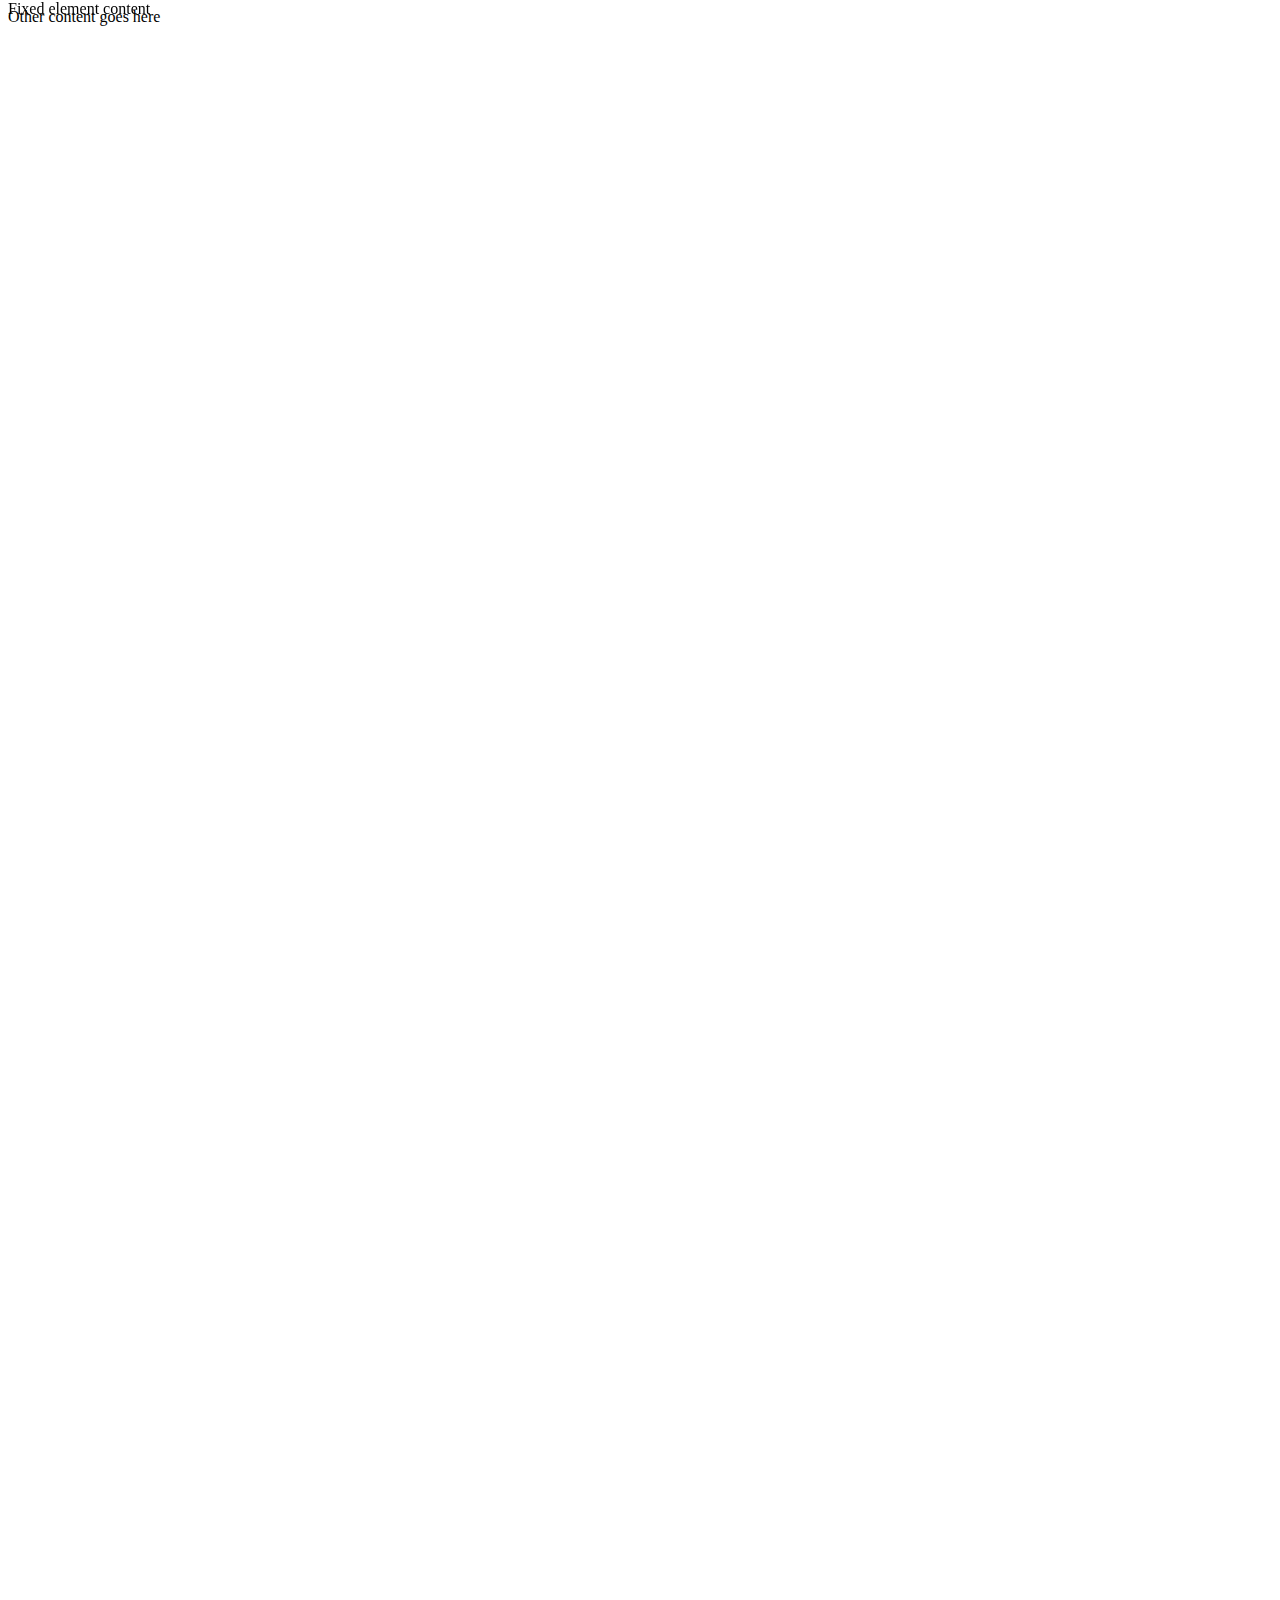
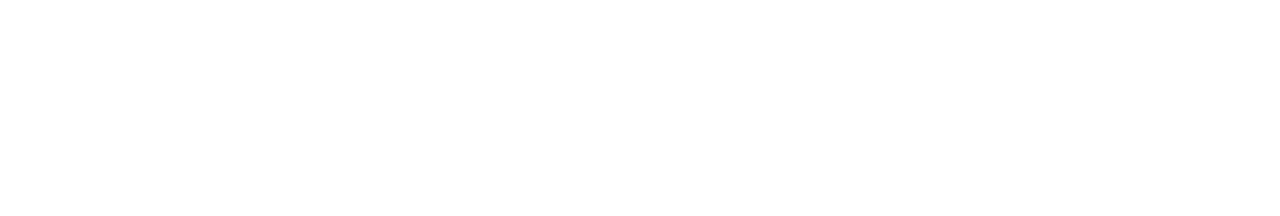
==== commit 81b0cdd1: "commit" ====
--- a/test.html
+++ b/test.html
@@ -1,263 +1,28 @@
 <!DOCTYPE html>
 <html>
   <head>
-    <head>
-      <meta charset="UTF-8" />
-      <meta name="viewport" content="width=device-width, initial-scale=1.0" />
-      <title>Login</title>
-      <link rel="stylesheet" href="app.css" />
-      <link rel="stylesheet" href="Animation.css" />
+    <style>
+      .container {
+        height: 200vh; /* Just an example height */
+        position: relative;
+      }
 
-      <link
-        rel="stylesheet"
-        href="https://cdn.jsdelivr.net/npm/bootstrap@4.0.0/dist/css/bootstrap.min.css"
-        integrity="sha384-Gn5384xqQ1aoWXA+058RXPxPg6fy4IWvTNh0E263XmFcJlSAwiGgFAW/dAiS6JXm"
-        crossorigin="anonymous"
-      />
+      .fixed-element {
+        position: fixed;
+        top: 0;
+        max-height: 100vh;
+        overflow-y: scroll;
+      }
 
-      <link
-        href="https://unpkg.com/boxicons@2.1.4/css/boxicons.min.css"
-        rel="stylesheet"
-      />
-    </head>
+      .other-content {
+        /* Styling for other content */
+      }
+    </style>
   </head>
-
   <body>
-    <section id="section2">
-      <div class="second-animation">
-        <div class="container-small-own">
-          <div class="personal-blog">
-            <div class="header">
-              <div class="container-fluid p-0">
-                <img class="img-fluid" src="/Images/header-Blog.jpg" alt="" />
-                <div class="text-center overlay-text">
-                  <div class="grid-title">
-                    <h1>The Wonders of Exploring Off the Beaten Path</h1>
-                  </div>
-                  <div class="grid-text">
-                    <p>
-                      While popular tourist destinations can be exciting and
-                      offer a lot to see and do, there is something special
-                      about venturing off the beaten path and discovering new
-                      and less-traveled places. Exploring hidden gems can
-                      provide a unique perspective, offer unexpected
-                      experiences, and give you a sense of adventure.
-                    </p>
-                  </div>
-                  <a href="#" class="btn btn-primary btn-lg">Learn More</a>
-                </div>
-              </div>
-            </div>
-            <div class="grid">
-              <div class="grid-left text-left">
-                <div class="grid-title">
-                  <h2>
-                    Discovering Hidden Gems: Off the Beaten Path Destinations
-                  </h2>
-                </div>
-                <div class="grid-text">
-                  <p>
-                    Destinations can be found in almost any region of the world,
-                    from remote islands to tiny villages, from rugged mountain
-                    ranges to dense forests. By stepping outside your comfort
-                    zone and traveling to lesser-known destinations, you might
-                    discover natural wonders, ancient ruins, charming cultures,
-                    and fascinating histories that you might not have otherwise
-                    known about.
-                  </p>
-                </div>
-              </div>
-              <div class="grid-right">
-                <img
-                  class="img-float-right"
-                  src="/Images/spotlight02.jpg"
-                  alt=""
-                />
-              </div>
-            </div>
-            <div class="grid">
-              <div class="grid-left">
-                <img
-                  class="img-float-left"
-                  src="/Images/spotlight03.jpg"
-                  alt=""
-                />
-              </div>
-              <div class="grid-right">
-                <div class="grid-title">
-                  <h2>The Rewards of Traveling Off the Beaten Path</h2>
-                </div>
-                <div class="grid-text">
-                  <p>
-                    While it may require a bit of extra planning and research,
-                    the rewards of exploring off the beaten path are
-                    immeasurable. You may find yourself in awe of the natural
-                    beauty around you, connect with locals in a deeper and more
-                    meaningful way, and create memories that will last a
-                    lifetime.
-                  </p>
-                </div>
-              </div>
-            </div>
-            <div class="grid">
-              <div class="grid-left">
-                <div class="grid-title">
-                  <h2>
-                    Stepping Outside Your Comfort Zone: Exploring Lesser-Known
-                    Destinations
-                  </h2>
-                </div>
-                <div class="grid-text">
-                  <p>
-                    So, whether you are planning a solo adventure or a trip with
-                    friends and family, consider exploring off the beaten path.
-                    Who knows what incredible places you might discover?
-                  </p>
-                </div>
-              </div>
-              <div class="grid-right">
-                <img
-                  class="img-float-right"
-                  src="/Images/spotlight04.jpg"
-                  alt=""
-                />
-              </div>
-            </div>
-            <div class="container">
-              <h1>MY LIST</h1>
-              <div class="row">
-                <div class="col-md-3">
-                  <h2>Amalfi Coast, Italy</h2>
-                  <p>
-                    The stunning
-                    <span class="hiddentxt">
-                      <a>coastline boasts</a>
-                    </span>
-                    <span class="hiddenimg">
-                      <img src="/Images/coastlineBoast.jpg" width="250" />
-                    </span>
-                    vibrant
-                    <span class="hiddentxt2">
-                      <a>turquoise waters</a>
-                    </span>
-                    <span class="hiddenimg2">
-                      <img src="/Images/water.jpg" width="250" /> </span
-                    >, picturesque
-                    <span class="hiddentxt3">
-                      <a>fishing villages</a>
-                    </span>
-                    <span class="hiddenimg3">
-                      <img src="/Images/Fishing.jpg" width="250" /> </span
-                    >, and dramatic cliffs that drop down to the sea.
-                  </p>
-                </div>
-                <div class="col-md-3">
-                  <h2>Santorini, Greece</h2>
-                  <p>
-                    Known for its
-                    <span class="hiddentxt4">
-                      <a>white-washed buildings,</a>
-                    </span>
-                    <span class="hiddenimg4">
-                      <img src="/Images/greece (1).jpg" width="250" />
-                    </span>
-                    <span class="hiddentxt5">
-                      <a> blue-domed churches,</a>
-                    </span>
-                    <span class="hiddenimg5">
-                      <img src="/Images/greece (3).jpg" width="250" />
-                    </span>
-                    and
-                    <span class="hiddentxt6">
-                      <a>breathtaking sunsets,</a>
-                    </span>
-                    <span class="hiddenimg6">
-                      <img src="/Images/greece (2).jpg" width="250" />
-                    </span>
-                    Santorini is a must-visit destination for any traveler.
-                  </p>
-                </div>
-                <div class="col-md-3">
-                  <h2>Ubud, Bali</h2>
-                  <p>
-                    The
-                    <span class="hiddentxt7">
-                      <a>lush forests,</a>
-                    </span>
-                    <span class="hiddenimg7">
-                      <img src="/Images/Bali (2).jpg" width="250" />
-                    </span>
-                    serene
-                    <span class="hiddentxt8">
-                      <a>rice paddies,</a>
-                    </span>
-                    <span class="hiddenimg8">
-                      <img src="/Images/Bali (1).jpg" width="250" />
-                    </span>
-                    and
-                    <span class="hiddentxt9">
-                      <a>stunning temples</a>
-                    </span>
-                    <span class="hiddenimg9">
-                      <img src="/Images/Bali (3).jpg" width="250" />
-                    </span>
-                    make Ubud a peaceful and rejuvenating destination.
-                  </p>
-                </div>
-                <div class="col-md-3">
-                  <h2>Banff National Park, Canada</h2>
-                  <p>
-                    The majestic
-                    <span class="hiddentxt10">
-                      <a>Rocky Mountains,</a>
-                    </span>
-                    <span class="hiddenimg10">
-                      <img src="/Images/Canada (3).jpg" width="250" />
-                    </span>
-                    <span class="hiddentxt11">
-                      <a>crystal-clear lakes,</a>
-                    </span>
-                    <span class="hiddenimg11">
-                      <img src="/Images/Canada (2).jpg" width="250" />
-                    </span>
-                    and diverse
-                    <span class="hiddentxt12">
-                      <a>wildlife</a>
-                    </span>
-                    <span class="hiddenimg12">
-                      <img src="/Images/Canada (1).jpg" width="250" />
-                    </span>
-                    make Banff National Park a nature lover's paradise.
-                  </p>
-                </div>
-              </div>
-            </div>
-          </div>
-        </div>
-      </div>
-    </section>
-    <script src="https://ajax.googleapis.com/ajax/libs/jquery/2.1.1/jquery.min.js"></script>
-
-    <script
-      src="https://code.jquery.com/jquery-3.2.1.slim.min.js"
-      integrity="sha384-KJ3o2DKtIkvYIK3UENzmM7KCkRr/rE9/Qpg6aAZGJwFDMVNA/GpGFF93hXpG5KkN"
-      crossorigin="anonymous"
-    ></script>
-    <script
-      src="https://cdn.jsdelivr.net/npm/popper.js@1.12.9/dist/umd/popper.min.js"
-      integrity="sha384-ApNbgh9B+Y1QKtv3Rn7W3mgPxhU9K/ScQsAP7hUibX39j7fakFPskvXusvfa0b4Q"
-      crossorigin="anonymous"
-    ></script>
-    <script
-      src="https://cdn.jsdelivr.net/npm/bootstrap@4.0.0/dist/js/bootstrap.min.js"
-      integrity="sha384-JZR6Spejh4U02d8jOt6vLEHfe/JQGiRRSQQxSfFWpi1MquVdAyjUar5+76PVCmYl"
-      crossorigin="anonymous"
-    ></script>
-
-    <script src="https://cdn.jsdelivr.net/npm/lozad/dist/lozad.min.js">
-      const observer = lozad();
-      observer.observe();
-    </script>
-    <script src="script.js"></script>
+    <div class="container">
+      <div class="fixed-element">Fixed element content</div>
+      <div class="other-content">Other content goes here</div>
+    </div>
   </body>
 </html>
